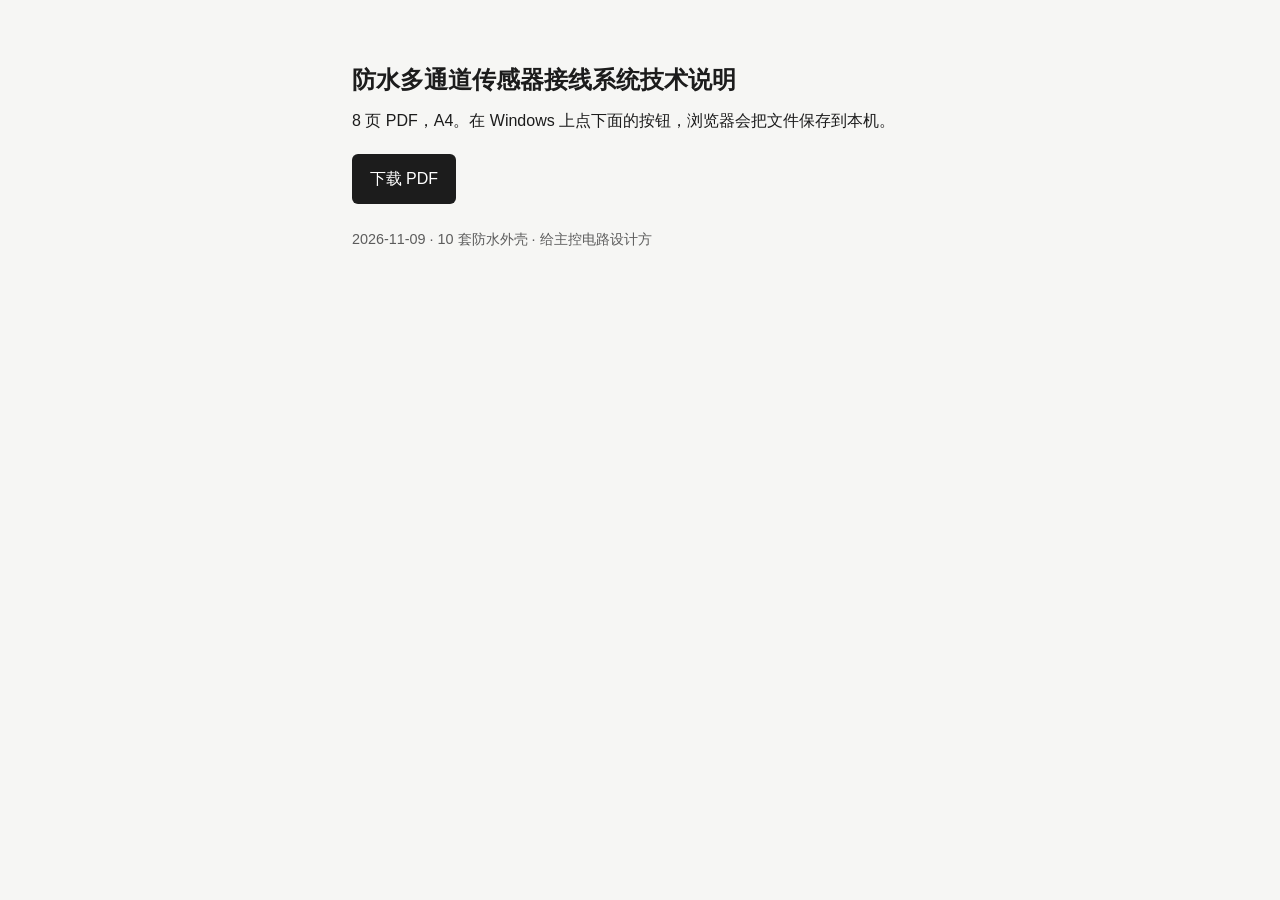
==== wiring-spec/index.html @ bfe53505 "Add a download page for the waterproof wiring specification PDF. Co-authored-by: Dro.Dro <drodroc@us" ====
<!DOCTYPE html>
<html lang="zh-CN">
<head>
  <meta charset="utf-8">
  <meta name="viewport" content="width=device-width, initial-scale=1">
  <title>防水接线系统技术说明</title>
  <style>
    body {
      margin: 0;
      font-family: "Segoe UI", "PingFang SC", "Microsoft YaHei", sans-serif;
      background: #f6f6f4;
      color: #1c1c1c;
    }
    main {
      max-width: 36rem;
      margin: 0 auto;
      padding: 4rem 1.25rem;
    }
    h1 {
      font-size: 1.5rem;
      font-weight: 650;
      line-height: 1.35;
      margin: 0 0 0.75rem;
    }
    p {
      margin: 0 0 1.25rem;
      line-height: 1.6;
    }
    a.btn {
      display: inline-block;
      background: #1c1c1c;
      color: #fff;
      text-decoration: none;
      padding: 0.75rem 1.1rem;
      border-radius: 6px;
    }
    .meta {
      margin-top: 1.5rem;
      color: #5c5c5c;
      font-size: 0.9rem;
    }
  </style>
</head>
<body>
  <main>
    <h1>防水多通道传感器接线系统技术说明</h1>
    <p>8 页 PDF，A4。在 Windows 上点下面的按钮，浏览器会把文件保存到本机。</p>
    <p><a class="btn" href="wiring-spec.pdf" download="防水多通道传感器接线系统-技术说明.pdf">下载 PDF</a></p>
    <p class="meta">2026-11-09 · 10 套防水外壳 · 给主控电路设计方</p>
  </main>
</body>
</html>
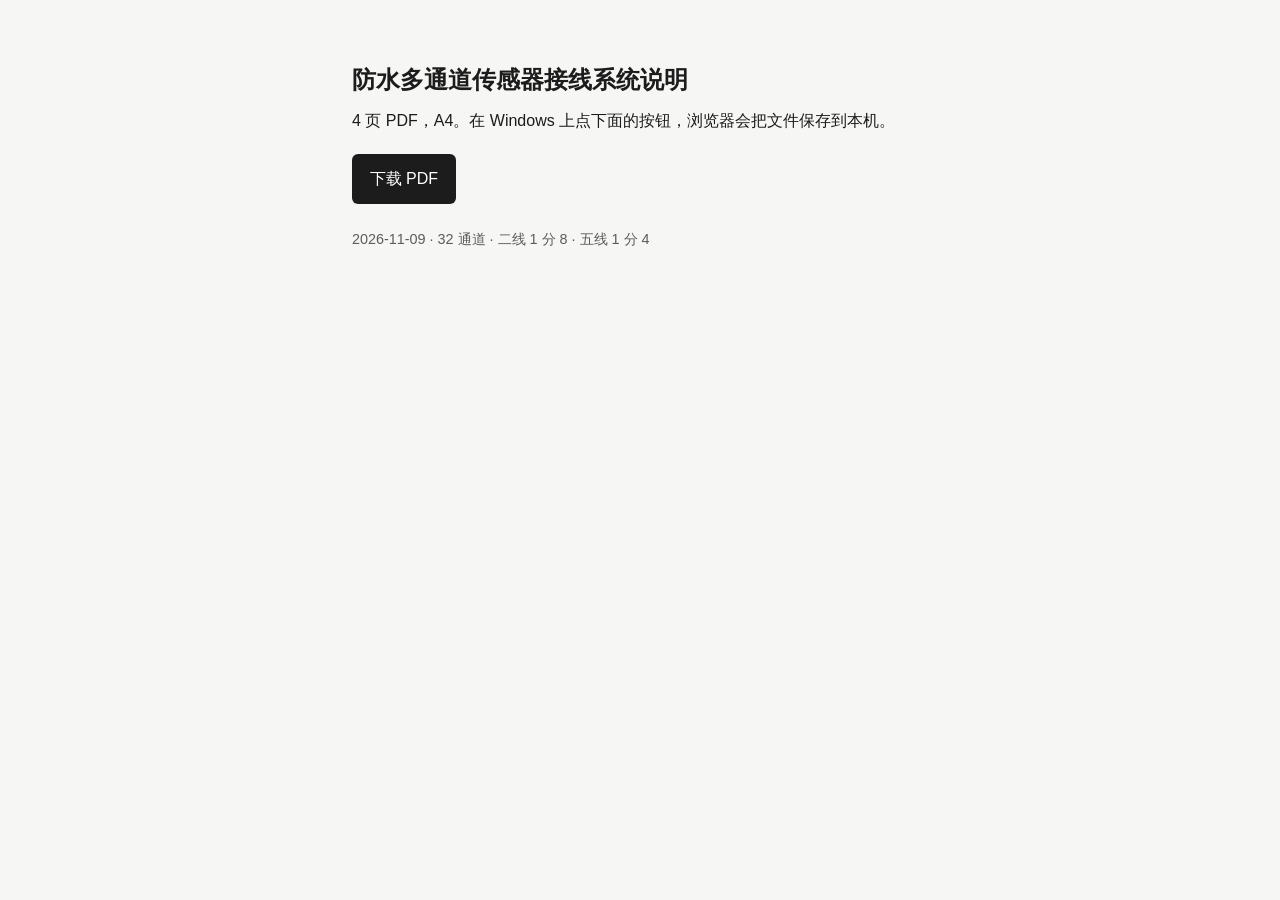
==== commit 31ce7b33: "Replace the wiring PDF with a product introduction. The document now describes the system as it is u" ====
--- a/wiring-spec/index.html
+++ b/wiring-spec/index.html
@@ -3,7 +3,7 @@
 <head>
   <meta charset="utf-8">
   <meta name="viewport" content="width=device-width, initial-scale=1">
-  <title>防水接线系统技术说明</title>
+  <title>防水多通道传感器接线系统说明</title>
   <style>
     body {
       margin: 0;
@@ -43,10 +43,10 @@
 </head>
 <body>
   <main>
-    <h1>防水多通道传感器接线系统技术说明</h1>
-    <p>8 页 PDF，A4。在 Windows 上点下面的按钮，浏览器会把文件保存到本机。</p>
-    <p><a class="btn" href="wiring-spec.pdf" download="防水多通道传感器接线系统-技术说明.pdf">下载 PDF</a></p>
-    <p class="meta">2026-11-09 · 10 套防水外壳 · 给主控电路设计方</p>
+    <h1>防水多通道传感器接线系统说明</h1>
+    <p>4 页 PDF，A4。在 Windows 上点下面的按钮，浏览器会把文件保存到本机。</p>
+    <p><a class="btn" href="wiring-spec.pdf" download="防水多通道传感器接线系统说明.pdf">下载 PDF</a></p>
+    <p class="meta">2026-11-09 · 32 通道 · 二线 1 分 8 · 五线 1 分 4</p>
   </main>
 </body>
 </html>
